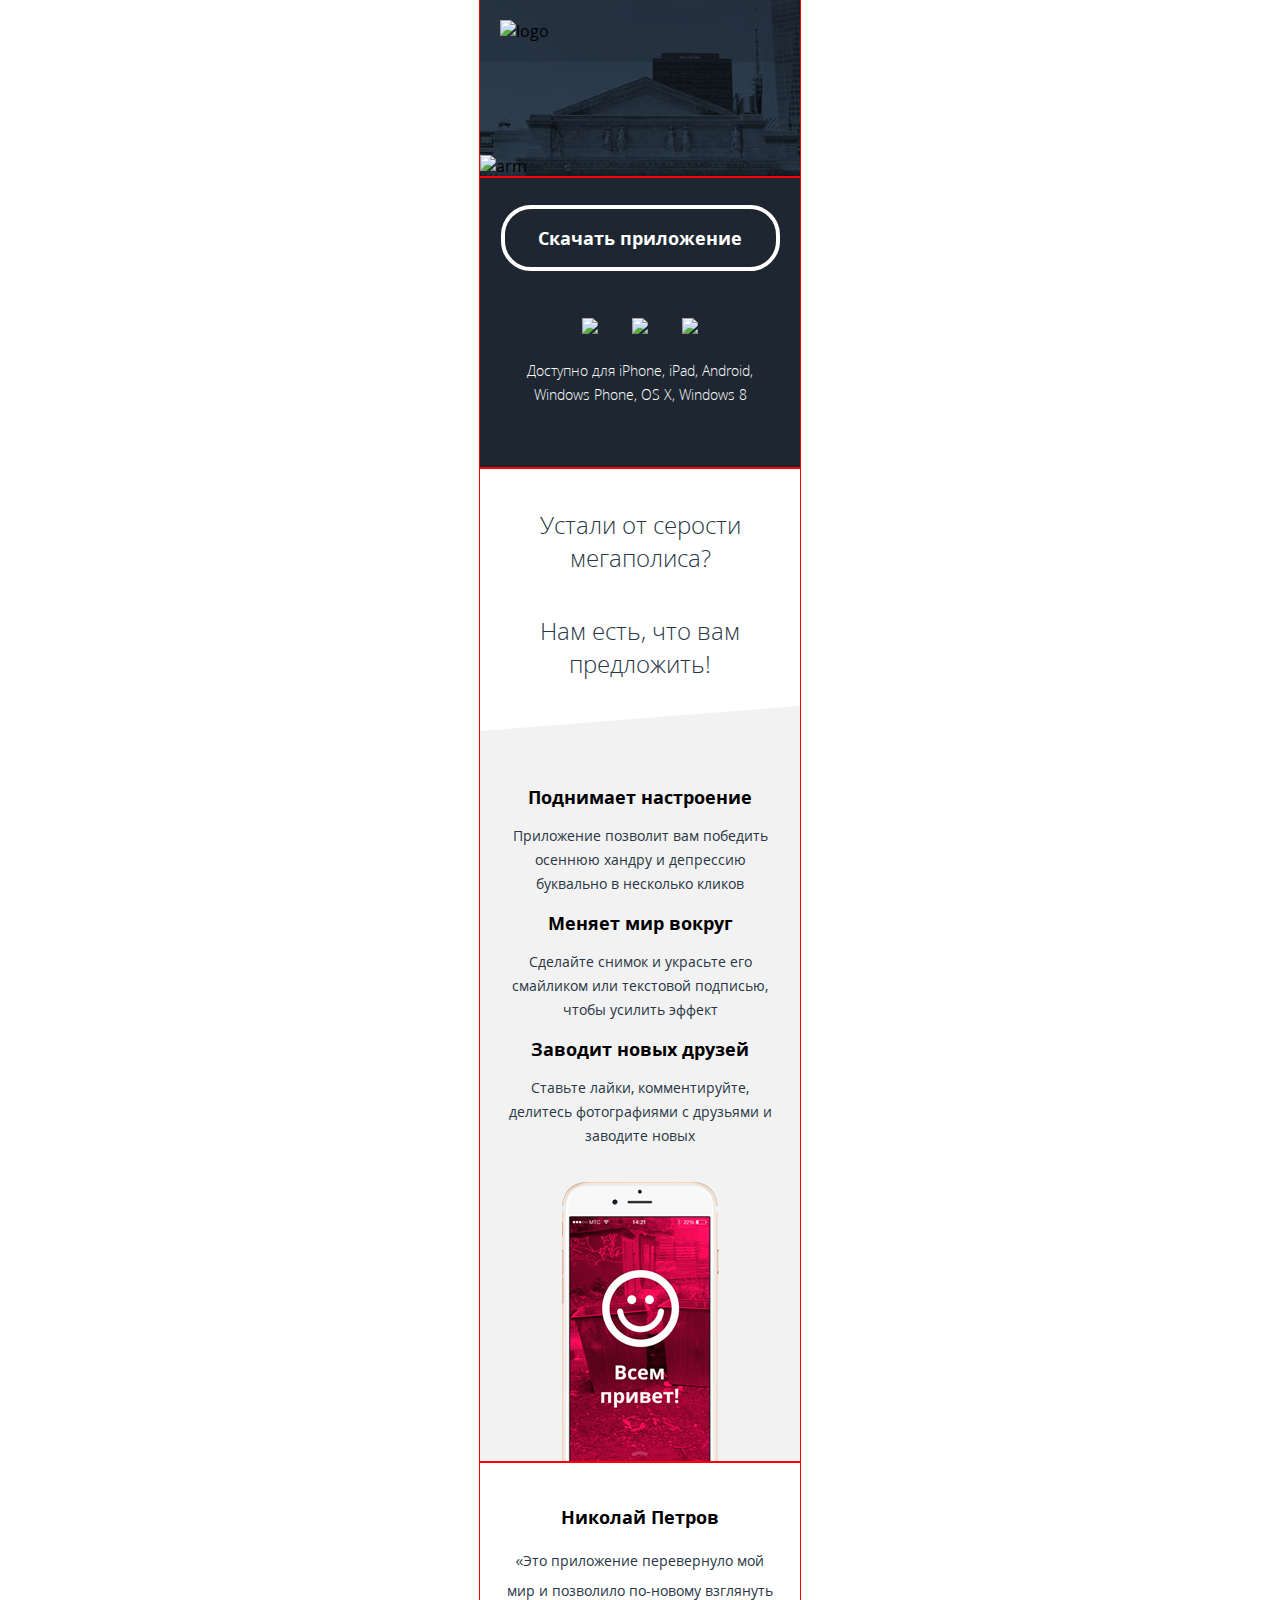
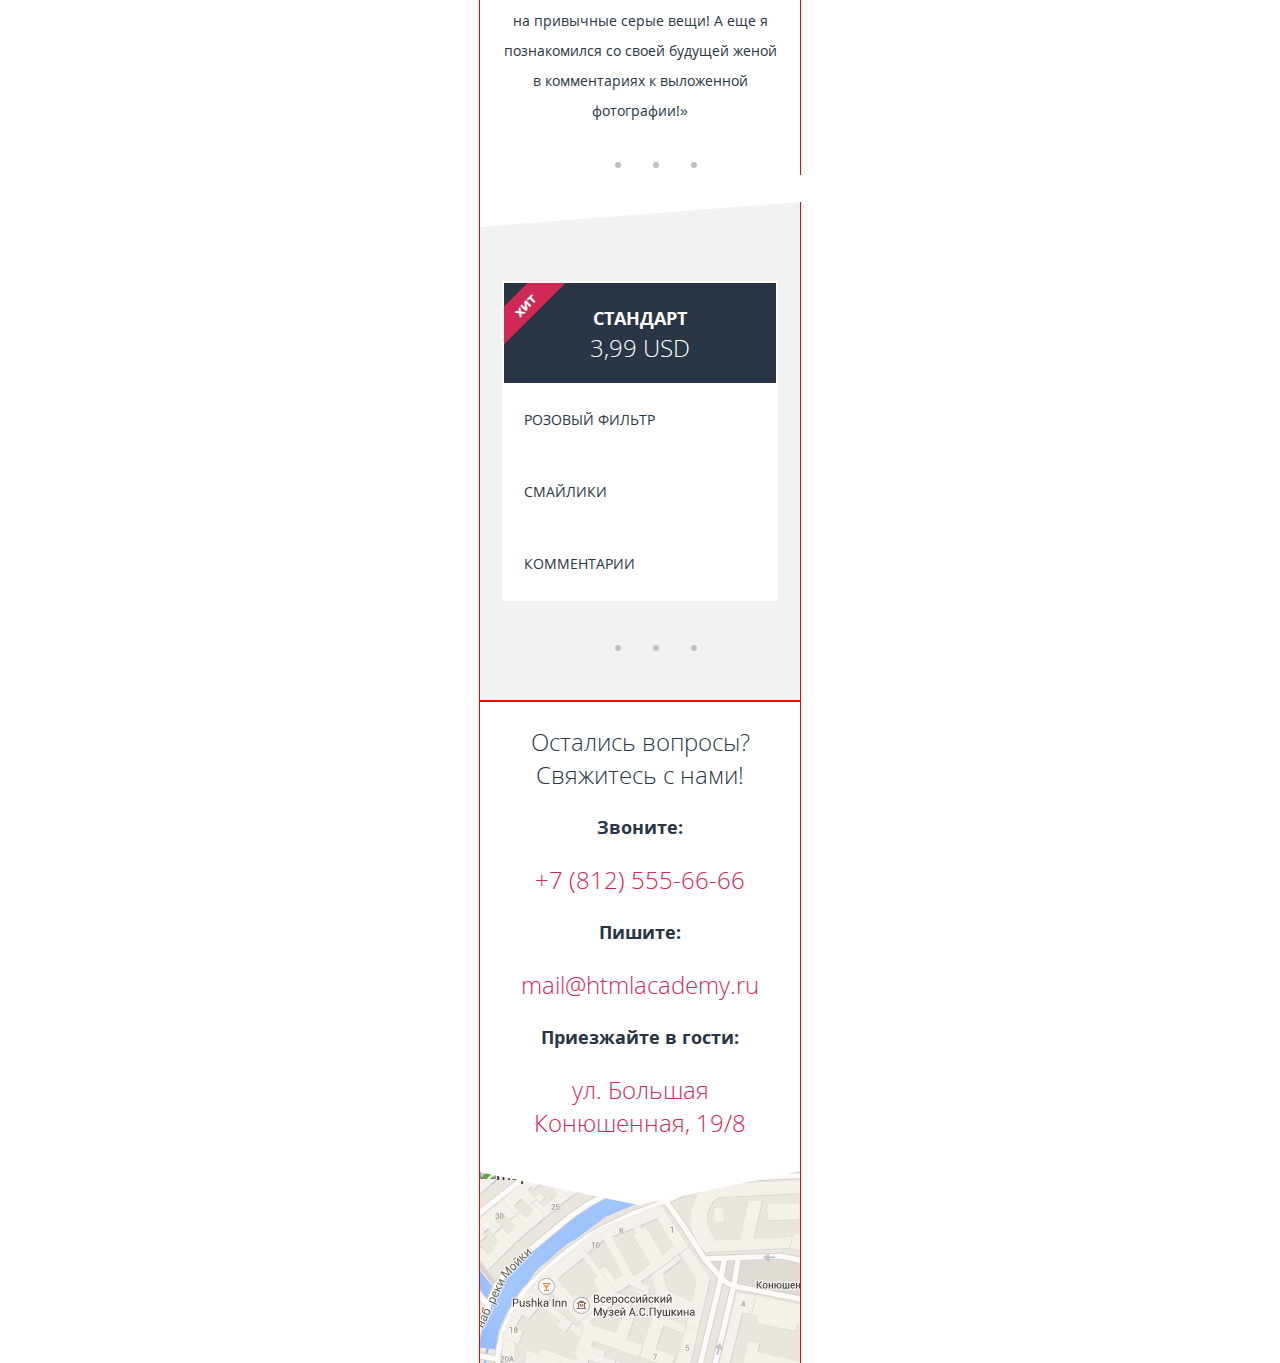
==== 3/index.html @ f796dcab ":heavy_check_mark: Сборка #3" ====
<!DOCTYPE html>
<html lang="ru">
  <head>
    <meta charset="utf-8">
    <title>Главная</title>
    <link rel="stylesheet" href="css/style.css">
    <base href="https://htmlacademy-adaptive.github.io/519699-pink/3/">
</head>
  <body>
    <header class="header-main">
      <div class="header-main__logo">
        <img class="logo" src="img/logo-pink-white-mobile.svg" alt="logo">
        <div class="header-main__popup-button"></div>
      </div>

      <!--NAV-POPUP-->

      <!--<nav class="main-nav">-->
        <!--<ul class="main-nav__items">-->
          <!--<li class="main-nav__item"><a class="main-nav__link">главная</a></li>-->
          <!--<li class="main-nav__item"><a class="main-nav__link" href="photo.html">фотографии</a></li>-->
          <!--<li class="main-nav__item"><a href="#" class="main-nav__link">конкурс</a></li>-->
          <!--<li class="main-nav__item"><a href="#" class="main-nav__link">html academy</a></li>-->
        <!--</ul>-->
      <!--</nav>-->

      <div class="header-main__intro">
        <img class="header-main__img" src="img/iphone-hand-mobile@1x.png" width="258" height="286" alt="arm">
      </div>
    </header>

    <main class="main">
      <section class="download">
        <div class="wrapper">
        <h2 class="hidden-title">Скачать приложение</h2>
        <a href="https://www.apple.com/ru/itunes/download" class="download__button" target="_blank">Скачать приложение</a>

        <ul class="download__items">
          <li class="download__platform">
            <a href="https://www.apple.com/ru/itunes/download" target="_blank" class="download__lnk">
            <img class="download__img download__img--apple" alt="apple" src="img/logo-apple.svg"></a>
          </li>

          <li class="download__platform">
            <a href="https://play.google.com/store" target="_blank" class="download__lnk">
            <img class="download__img download__img--android" alt="android" src="img/logo-android.svg"></a>
          </li>

          <li class="download__platform">
            <a href="https://www.microsoft.com/ru-ru/store/apps/windows-phone" class="download__lnk" target="_blank">
            <img class="download__img download__img--window" alt="window" src="img/logo-microsoft.svg"></a>
          </li>
        </ul>

        <p class="download__availability">Доступно для iPhone, iPad, Android, Windows Phone, OS X, Windows 8</p>
        </div>
      </section>

      <section class="information">

          <h2 class="hidden-title">Приемущества</h2>
          <div class="decoration">
            <p class="information__item">Устали от серости мегаполиса?</p>
            <p class="information__item">Нам есть, что вам предложить!</p>
          </div>

        <ul class="information__advantages advantages">
          <ul class="wrapper">
            <li class="advantages__item">
              <h2 class="advantages__title">Поднимает настроение</h2>
              <p class="advantages__description">Приложение позволит вам победить осеннюю хандру и депрессию буквально в несколько кликов</p>
            </li>

            <li class="advantages__item">
              <h2 class="advantages__title">Меняет мир вокруг</h2>
              <p class="advantages__description">Сделайте снимок и украсьте его смайликом или текстовой подписью, чтобы усилить эффект</p>
            </li>

            <li class="advantages__item">
              <h2 class="advantages__title">Заводит новых друзей</h2>
              <p class="advantages__description">Ставьте лайки, комментируйте, делитесь фотографиями с друзьями и заводите новых</p>
            </li>
          </ul>
        </ul>

        <div class="information__img"></div>

      </section>

      <section class="reviews">
        <div class="decoration">
          <h2 class="hidden-title">Отзывы</h2>
          <div class="reviews__slider slider-reviews">
            <div class="wrapper">
            <blockquote class="slider-reviews__item">
              <span class="slider-reviews__title">Николай Петров</span>
              <p class="slider-reviews__description">
                «Это приложение перевернуло мой мир и позволило по-новому взглянуть
                на привычные серые вещи! А еще я познакомился со своей будущей женой
                в комментариях к выложенной фотографии!»
              </p>
            </blockquote>

            <!--SLIDES-->

            <!--<blockquote class="slider-reviews"></blockquote>-->
            <!--<blockquote class="slider-reviews"></blockquote>-->

            <ul class="slider-controls">
              <li class="slider-controls__button">
                <input class="slider-controls__input" id="review-slide-1" title="slider__btn" name="slider__btn-reviews" type="radio">
                <label class="slider-controls__label" for="review-slide-1">Слайд отзыва-1</label>
              </li>
              <li class="slider-controls__button">
                <input class="slider-controls__input" id="review-slide-2" title="slider__btn" name="slider__btn-reviews" type="radio">
                <label class="slider-controls__label" for="review-slide-2">Слайд отзыва-2</label>
              </li>
              <li class="slider-controls__button">
                <input class="slider-controls__input" id="review-slide-3" title="slider__btn" name="slider__btn-reviews" type="radio">
                <label class="slider-controls__label" for="review-slide-3">Слайд отзыва-3</label>
              </li>
            </ul>
          </div>
          </div>
        </div>
      </section>

      <section class="price">
        <h2 class="hidden-title">Цена</h2>
        <div class="price__slider slider-price">
          <div class="wrapper">
            <table class="slider-price__table">
              <tr class="slider-price__row">
                <th class="slider-price__heading">
                  <span class="slider-price__title">стандарт</span>
                  <span class="slider-price__cost">3,99 USD</span>
                  <p class="slider-price__feature feature">хит</p>
                </th>
              </tr>
              <tr class="slider-price__row">
                <td class="slider-price__column">розовый фильтр</td>
              </tr>
              <tr class="slider-price__row">
                <td class="slider-price__column">смайлики</td>
              </tr>
              <tr class="slider-price__row">
                <td class="slider-price__column">комментарии</td>
              </tr>
            </table>

          <ul class="slider-controls">
            <li class="slider-controls__button">
              <input class="slider-controls__input" id="price-slide-1" name="slider__btn-price" type="radio">
              <label class="slider-controls__label" for="price-slide-1">Слайд цены-1</label>
            </li>
            <li class="slider-controls__button">
              <input class="slider-controls__input" id="price-slide-2" name="slider__btn-price" type="radio">
              <label class="slider-controls__label" for="price-slide-2">Слайд цены-2</label>
            </li>
            <li class="slider-controls__button">
              <input class="slider-controls__input" id="price-slide-3" name="slider__btn-price" type="radio">
              <label class="slider-controls__label" for="price-slide-3">Слайд цены-3</label>
            </li>
          </ul>
          </div>
        </div>
      </section>
    </main>

    <section class="contacts">
      <div class="contacts__decoration">
        <div class="wrapper">
        <h2 class="hidden-title">Контакты</h2>
        <p class="contacts__heading">Остались вопросы? Свяжитесь с нами!</p>
        <div class="contact-wrapper">
          <div class="contacts__tel contacts-info">
          <p class="contacts-info__title">Звоните:</p>
          <p class="contacts-info__description">+7 (812) 555-66-66</p>
        </div>

          <div class="contacts__email contacts-info">
            <p class="contacts-info__title">Пишите:</p>
            <p class="contacts-info__description">mail@htmlacademy.ru</p>
          </div>

          <div class="contacts__address contacts-info">
            <p class="contacts-info__title">Приезжайте в гости:</p>
            <p class="contacts-info__description">ул. Большая Конюшенная, 19/8</p>
          </div>
        </div>
        </div>
      </div>
      <div class="contacts__map">
        <img class="contacts__map-item" src="img/bg-map-mobile@1x.png" width="320" height="421" alt="map">
        <div class="marker"></div>
      </div>
    </section>
  </body>
</html>
---- 3/css/style.css ----
/* stylelint-disable */
/* stylelint-disable */
/* stylelint-disable */
@font-face {
  font-family: "Open Sans";
  src: url("../fonts/OpenSans/OpenSans-Light.woff2") format("woff2"), url("../fonts/OpenSans/OpenSans-Light.woff") format("woff");
  font-weight: 300;
  font-style: normal; }

@font-face {
  font-family: "Open Sans";
  src: url("../fonts/OpenSans/OpenSans-Bold.woff2") format("woff2"), url("../fonts/OpenSans/OpenSans-Bold.woff") format("woff");
  font-weight: bold;
  font-style: normal; }

@font-face {
  font-family: "Open Sans";
  src: url("../fonts/OpenSans/OpenSans.woff2") format("woff2"), url("../fonts/OpenSans/OpenSans.woff") format("woff");
  font-weight: normal;
  font-style: normal; }

@font-face {
  font-family: "Open Sans";
  src: url("../fonts/OpenSans/OpenSans-Light_1.woff2") format("woff2"), url("../fonts/OpenSans/OpenSans-Light_1.woff") format("woff");
  font-weight: 300;
  font-style: normal; }

@font-face {
  font-family: "Open Sans";
  src: url("../fonts/OpenSans/OpenSans-Bold_1.woff2") format("woff2"), url("../fonts/OpenSans/OpenSans-Bold_1.woff") format("woff");
  font-weight: bold;
  font-style: normal; }

@font-face {
  font-family: "Open Sans";
  src: url("../fonts/OpenSans/OpenSans_1.woff2") format("woff2"), url("../fonts/OpenSans/OpenSans_1.woff") format("woff");
  font-weight: normal;
  font-style: normal; }

html {
  -webkit-box-sizing: border-box;
          box-sizing: border-box; }

body {
  -webkit-box-sizing: inherit;
          box-sizing: inherit;
  max-width: 320px;
  width: 100%;
  margin: 0 auto;
  font-family: "Open Sans", sans-serif; }

.hidden-title {
  visibility: hidden;
  font-size: 0; }

.wrapper {
  width: 87.5%;
  margin: 0 auto;
  padding: 0; }

.decoration {
  position: relative; }
  .decoration::after {
    content: "";
    display: block;
    width: 300%;
    height: 52px;
    background-image: url("../img/bg-triangle-white.svg");
    background-size: contain;
    background-repeat: no-repeat;
    position: absolute;
    bottom: -51px; }

.header-main {
  outline: 1px solid red;
  background-color: #2a3a4a; }

.header-main__img {
  margin-bottom: -5px; }

.header-main__logo {
  background-color: rgba(29, 38, 49, 0.3);
  z-index: 1;
  position: relative; }

.header-main__logo .logo {
  padding: 20px; }

.header-main__intro {
  width: 100%;
  padding-top: 160px;
  margin-top: -67px;
  background-color: #1d2631;
  background-image: url("../img/bg-back-mobile@1x.jpg");
  background-repeat: no-repeat;
  background-position: top, center; }

.header-main__title {
  color: #ffffff;
  font-size: 24px;
  font-weight: 300;
  text-align: center;
  width: 230px;
  margin: 0 auto;
  margin-top: -60px;
  padding-bottom: 50px; }

.main-nav {
  position: relative;
  z-index: 1; }

.main-nav {
  width: 320px;
  outline: 1px solid red; }

.main-nav__items {
  margin: 0;
  padding: 0;
  text-align: center;
  background-color: #283645; }

.main-nav__item {
  list-style-type: none;
  margin: 0 auto;
  padding: 6px;
  -webkit-box-shadow: 0 1px 0 0 #000000;
          box-shadow: 0 1px 0 0 #000000; }

.main-nav__link {
  display: block;
  text-decoration: none;
  text-transform: uppercase;
  font-size: 18px;
  line-height: 32px;
  padding: 14px;
  color: #ffffff;
  font-weight: 700;
  text-align: center; }

.download {
  height: 271px;
  background-color: #1d2631;
  padding-bottom: 20px;
  outline: 1px solid red; }

.download__button {
  display: block;
  text-align: center;
  width: 271px;
  margin: 28px auto 0;
  padding: 20px 0;
  color: #ffffff;
  font-size: 18px;
  font-weight: 700;
  line-height: 18px;
  text-decoration: none;
  border: 4px solid #ffffff;
  border-radius: 30px; }

.download__items {
  margin: 30px 0 0 0;
  padding: 0;
  display: -webkit-box;
  display: -ms-flexbox;
  display: flex;
  -webkit-box-align: end;
      -ms-flex-align: end;
          align-items: flex-end;
  -webkit-box-pack: center;
      -ms-flex-pack: center;
          justify-content: center; }

.download__platform {
  list-style-type: none;
  margin-right: 34px; }

.download__platform:last-child {
  margin-right: 0; }

.download__lnk {
  text-decoration: none;
  font-size: 0; }

.download__availability {
  color: #ffffff;
  margin: 25px auto 0;
  font-size: 14px;
  font-weight: 300;
  line-height: 24px;
  text-align: center; }

.information {
  outline: 1px solid red;
  overflow: hidden; }

.information__item {
  color: #283645;
  font-size: 24px;
  font-weight: 300;
  text-align: center;
  margin: 0;
  margin-top: 40px; }

.information__img {
  height: 280px;
  text-align: center;
  background-color: #f2f2f2;
  background-image: url("../img/iphone-screen-mobile@1x.png");
  background-position: top, center;
  background-repeat: no-repeat; }

.advantages {
  margin: 0;
  padding: 50px 0 20px 0;
  display: -webkit-box;
  display: -ms-flexbox;
  display: flex;
  -webkit-box-orient: vertical;
  -webkit-box-direction: normal;
      -ms-flex-direction: column;
          flex-direction: column;
  -webkit-box-align: center;
      -ms-flex-align: center;
          align-items: center;
  background-color: #f2f2f2; }

.advantages__item {
  list-style-type: none;
  margin: 0; }
  .advantages__item:first-child {
    padding-top: 40px; }

.advantages__title {
  color: #000000;
  font-size: 18px;
  font-weight: 700;
  line-height: 24px;
  text-align: center; }

.advantages__description {
  color: #283645;
  font-size: 14px;
  font-weight: 400;
  line-height: 24px;
  text-align: center; }

.slider-controls {
  display: -webkit-box;
  display: -ms-flexbox;
  display: flex;
  -webkit-box-align: center;
      -ms-flex-align: center;
          align-items: center;
  -webkit-box-pack: center;
      -ms-flex-pack: center;
          justify-content: center;
  margin: 0;
  padding: 0; }

.reviews .slider-controls {
  padding-bottom: 8px; }

.price .slider-controls {
  padding-top: 22px; }

.slider-controls__button {
  list-style-type: none; }

.slider-controls__input {
  visibility: hidden;
  margin-right: 20px; }

.slider-controls__label {
  font-size: 0;
  margin: 0 auto;
  border-radius: 50%;
  background-color: #bec2c7;
  width: 6px;
  height: 6px;
  display: block; }

.slider-controls__label:last-child {
  margin-right: 0; }

.slider-controls__input:checked + .slider-controls__label {
  border-radius: 50%;
  border: 3px solid #283645;
  background-color: #ffffff;
  width: 6px;
  height: 6px; }

.slider-reviews {
  display: -webkit-box;
  display: -ms-flexbox;
  display: flex;
  -webkit-box-orient: vertical;
  -webkit-box-direction: normal;
      -ms-flex-direction: column;
          flex-direction: column;
  -webkit-box-align: center;
      -ms-flex-align: center;
          align-items: center;
  text-align: center;
  padding-top: 40px;
  margin: 0;
  overflow: hidden; }

.slider-reviews__item {
  width: 280px;
  margin: 0;
  padding: 0; }

.slider-reviews__title {
  color: #000000;
  font-size: 18px;
  font-weight: 700;
  line-height: 30px; }

.slider-reviews__description {
  color: #283645;
  font-size: 14px;
  font-weight: 400;
  line-height: 30px; }

.slider-price {
  background-color: #f2f2f2;
  outline: 1px solid red;
  padding: 50px 0; }

.slider-price__table {
  background-color: #ffffff;
  width: 276px;
  margin: 0 auto;
  margin-top: 55px; }

.slider-price__row {
  border: 2px solid #e5e5e5; }

.slider-price__heading {
  background-color: #283645;
  position: relative;
  width: 276px;
  overflow: hidden;
  padding: 20px 0 20px 0; }

.feature {
  display: block;
  height: 27px;
  width: 100%;
  color: #ffffff;
  font-size: 14px;
  font-weight: 600;
  line-height: 27px;
  background-color: #d22856;
  margin: 0; }

.slider-price__feature {
  -webkit-transform: rotate(-45deg);
          transform: rotate(-45deg);
  position: absolute;
  top: 8px;
  left: -115px; }

.slider-price__title {
  display: block;
  color: #ffffff;
  font-size: 18px;
  font-weight: 700;
  line-height: 30px;
  text-align: center;
  text-transform: uppercase; }

.slider-price__cost {
  display: block;
  color: #ffffff;
  font-size: 24px;
  font-weight: 300;
  line-height: 30px;
  text-align: center;
  text-transform: uppercase; }

.slider-price__column {
  color: #283645;
  font-size: 14px;
  font-weight: 400;
  line-height: 30px;
  text-align: left;
  text-transform: uppercase;
  padding: 20px 0 20px 20px; }

.reviews {
  outline: 1px solid red; }

.contacts {
  outline: 1px solid red;
  overflow: hidden; }

.contacts__heading {
  color: #283645;
  font-size: 24px;
  font-weight: 300;
  text-align: center; }

.contacts__map {
  height: 200px;
  overflow: hidden;
  background-image: url("../img/bg-map-mobile@1x.png"); }

.contacts-info__title {
  color: #283645;
  font-size: 18px;
  font-weight: 700;
  text-align: center; }

.contacts-info__description {
  color: #d22856;
  font-size: 24px;
  font-weight: 300;
  text-align: center; }

.presentation__description {
  color: #283645;
  font-size: 14px;
  font-weight: 400;
  line-height: 30px;
  text-align: center;
  margin: 0;
  padding: 0;
  outline: 1px solid red; }

.user-info {
  outline: 1px solid red; }

.user-info__item {
  margin: 0;
  padding: 0; }

.user-info__label {
  color: #d22856;
  font-size: 14px;
  font-weight: 400;
  line-height: 30px;
  text-align: left;
  text-transform: uppercase; }

.achievements {
  outline: 1px solid red; }

.achievements__item {
  margin: 0;
  padding: 0; }

.achievements__title {
  color: #d22856;
  font-size: 14px;
  font-weight: 400;
  line-height: 30px;
  text-align: center;
  margin: 0;
  text-transform: uppercase; }

.contact {
  outline: 1px solid red; }

.contact__item {
  padding: 0;
  margin: 0; }

.contacts__decoration {
  position: relative; }
  .contacts__decoration::after {
    content: "";
    display: block;
    width: 130%;
    height: 52px;
    background-image: url("../img/bg-triangle-white-footer.svg");
    background-size: contain;
    background-repeat: no-repeat;
    position: absolute;
    bottom: -75px;
    left: -50px; }

.os-select {
  outline: 1px solid red; }

.os-select__title {
  color: #d22856;
  font-size: 14px;
  font-weight: 400;
  line-height: 18px;
  text-align: center;
  margin: 0;
  text-transform: uppercase; }

.os-select__item {
  padding: 0;
  margin: 0; }

.os-select__label {
  color: #283645;
  font-size: 18px;
  font-weight: 400;
  line-height: 30px;
  text-align: left; }

.textarea {
  outline: 1px solid red; }

.textarea__heading {
  color: #d22856;
  font-size: 14px;
  font-weight: 400;
  line-height: 30px;
  text-align: center;
  margin: 0; }

.form {
  outline: 1px solid red; }

.form__require {
  color: #283645;
  font-size: 14px;
  font-weight: 400;
  line-height: 30px;
  text-align: center; }

.star {
  color: #d22856; }

.footer-main {
  outline: 1px solid red; }

.footer-main__address {
  color: #283645;
  font-size: 14px;
  font-weight: 400;
  line-height: 5px;
  text-align: left;
  text-decoration: none; }

.links-social {
  display: -webkit-box;
  display: -ms-flexbox;
  display: flex;
  -webkit-box-pack: center;
      -ms-flex-pack: center;
          justify-content: center; }

.popup-error__heading {
  color: black;
  font-size: 18px;
  font-weight: bold;
  line-height: 24px; }

.popup-error__text {
  color: #283645;
  font-size: 14px;
  line-height: 24px; }

.popup-done__heading {
  color: black;
  font-size: 18px;
  font-weight: bold;
  line-height: 24px; }

.popup-done__text {
  color: #283645;
  font-size: 14px;
  line-height: 24px; }

.post {
  background-color: #f2f2f2;
  padding-bottom: 25px;
  outline: 1px solid red; }

.post__card {
  margin: 0; }

.post__user-text {
  color: #283645;
  font-size: 14px;
  font-weight: 400;
  line-height: 24px;
  margin: 0;
  padding: 25px 0 20px 0; }

.post__user-name {
  color: #283645;
  font-size: 14px;
  font-weight: 700;
  line-height: 24px; }

.post__time {
  color: #283645;
  font-size: 14px;
  font-weight: 300;
  line-height: 24px;
  text-align: left; }

.post__like {
  color: #d22856;
  font-size: 12px;
  font-weight: 400;
  line-height: 24px;
  text-align: left;
  text-transform: uppercase;
  margin: 0; }

.posts__item {
  margin-bottom: 20px; }

.posts__item:last-child {
  margin-bottom: 0; }

.upload {
  outline: 1px solid red; }

.upload-tools__label-crop {
  font-size: 0; }

.upload-tools__label-fill {
  font-size: 0; }

.upload-tools__label-grayscale {
  font-size: 0; }
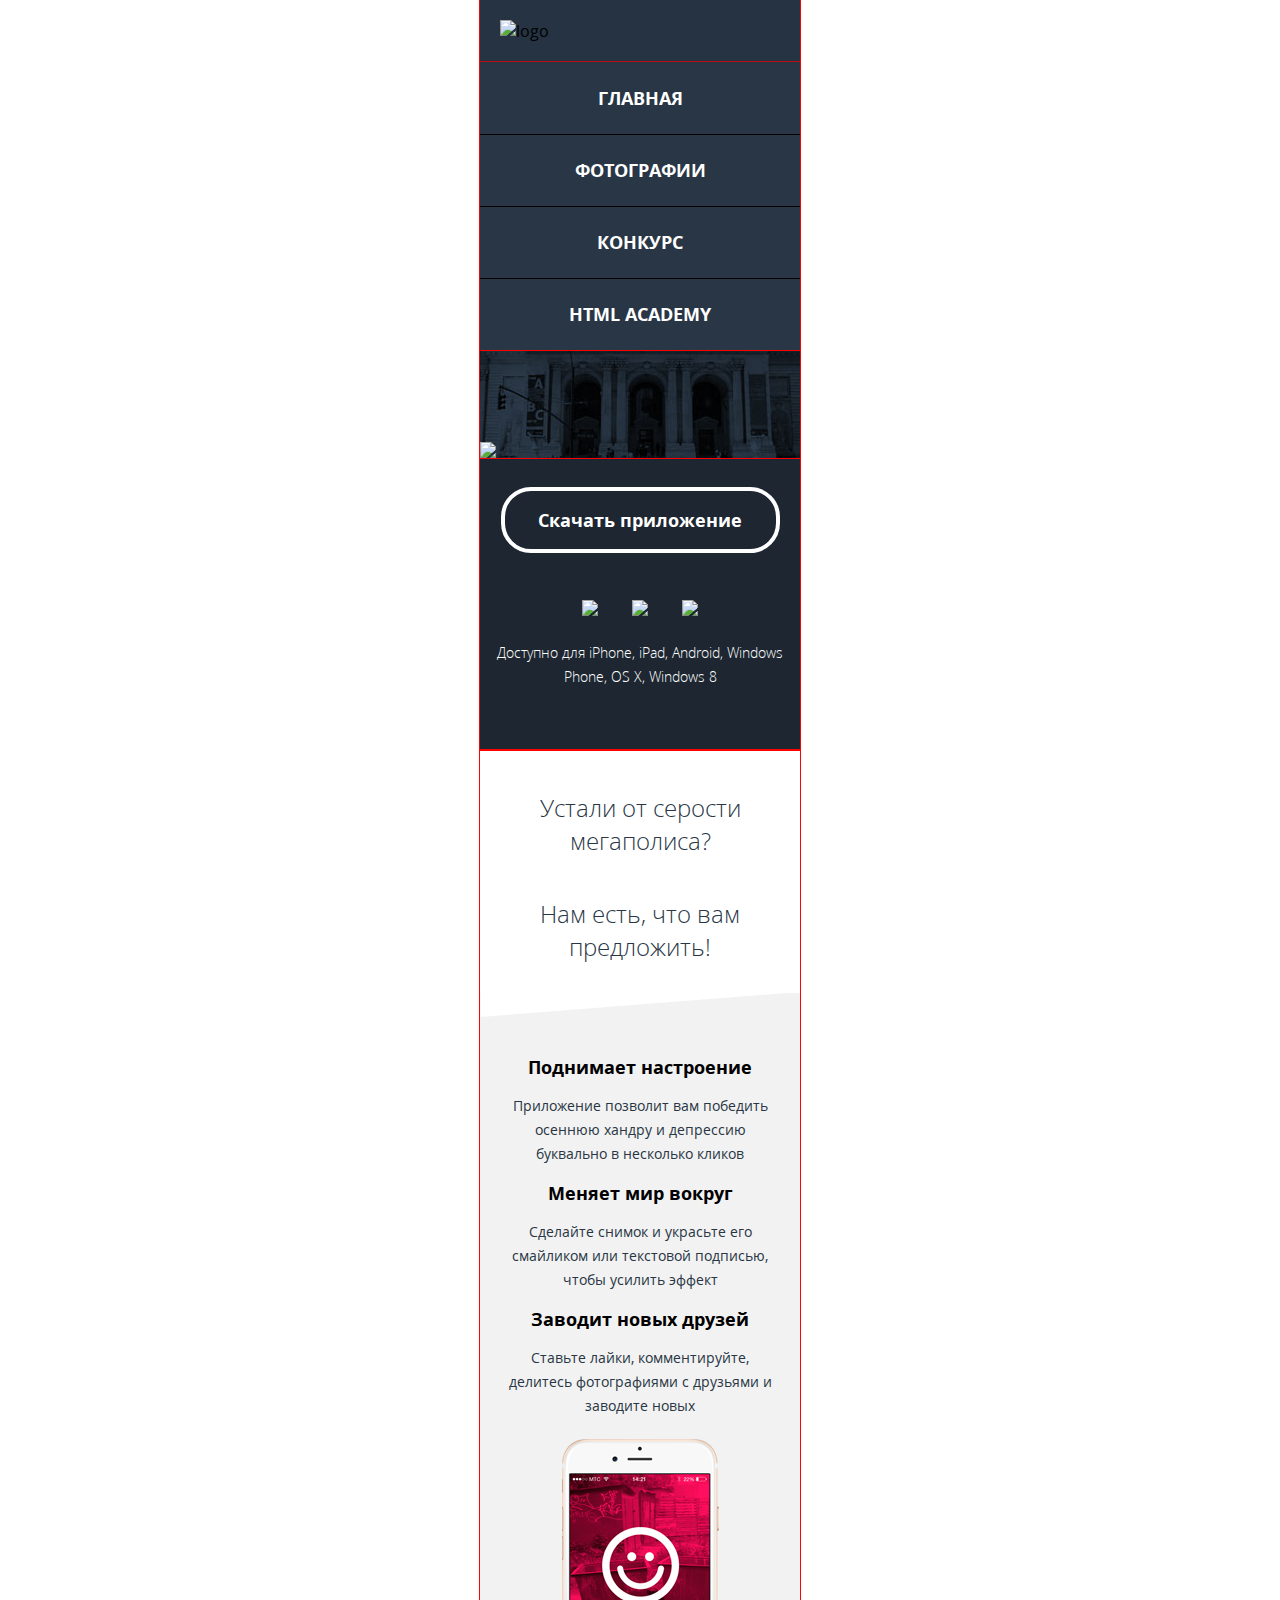
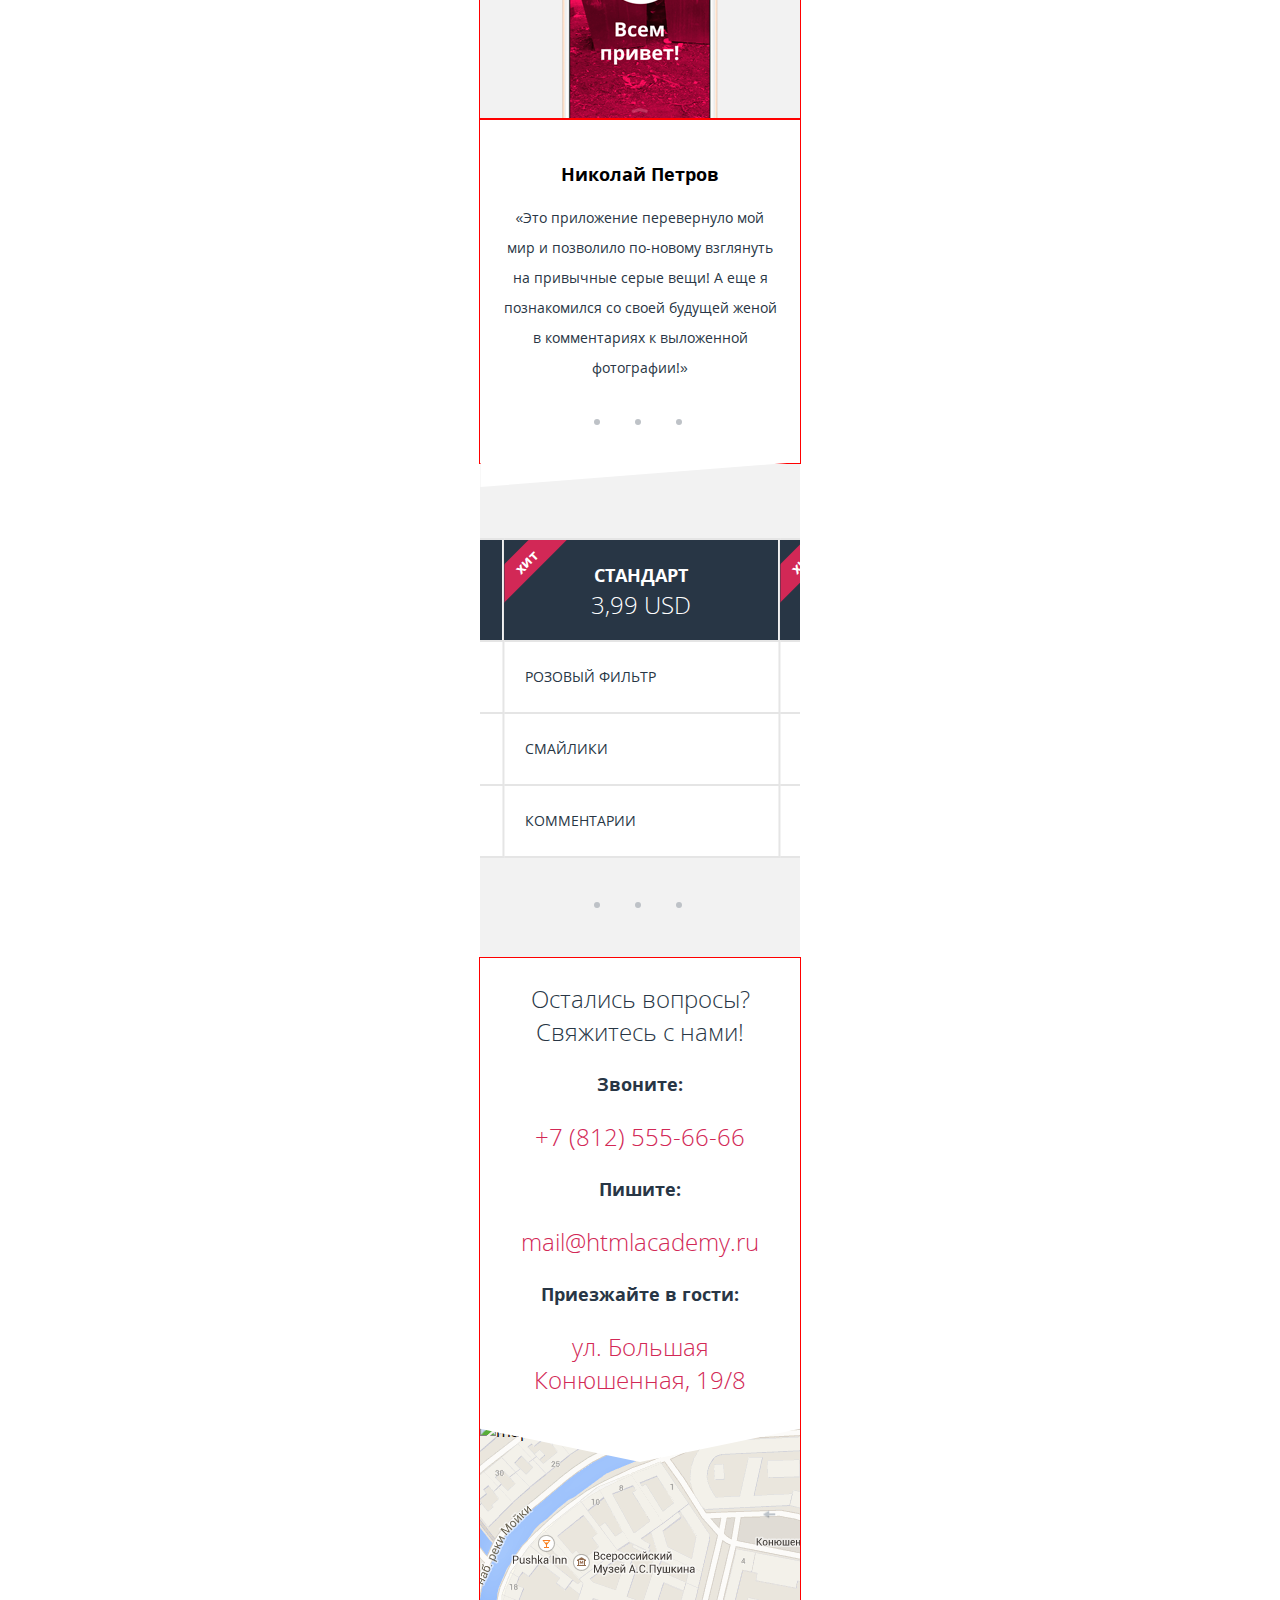
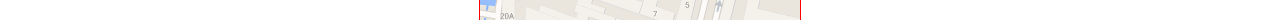
==== commit 8d704098: ":heavy_check_mark: Сборка #3" ====
--- a/3/index.html
+++ b/3/index.html
@@ -8,23 +8,23 @@
 </head>
   <body>
     <header class="header-main">
-      <div class="header-main__logo">
+      <div class="header-main__logo header-main__logo--position">
         <img class="logo" src="img/logo-pink-white-mobile.svg" alt="logo">
         <div class="header-main__popup-button"></div>
       </div>
 
       <!--NAV-POPUP-->
 
-      <!--<nav class="main-nav">-->
-        <!--<ul class="main-nav__items">-->
-          <!--<li class="main-nav__item"><a class="main-nav__link">главная</a></li>-->
-          <!--<li class="main-nav__item"><a class="main-nav__link" href="photo.html">фотографии</a></li>-->
-          <!--<li class="main-nav__item"><a href="#" class="main-nav__link">конкурс</a></li>-->
-          <!--<li class="main-nav__item"><a href="#" class="main-nav__link">html academy</a></li>-->
-        <!--</ul>-->
-      <!--</nav>-->
-
-      <div class="header-main__intro">
+      <nav class="main-nav">
+        <ul class="main-nav__items">
+          <li class="main-nav__item"><a class="main-nav__link">главная</a></li>
+          <li class="main-nav__item"><a class="main-nav__link" href="photo.html">фотографии</a></li>
+          <li class="main-nav__item"><a href="#" class="main-nav__link">конкурс</a></li>
+          <li class="main-nav__item"><a href="#" class="main-nav__link">html academy</a></li>
+        </ul>
+      </nav>
+
+      <div class="header-main__intro header-main__intro--padding">
         <img class="header-main__img" src="img/iphone-hand-mobile@1x.png" width="258" height="286" alt="arm">
       </div>
     </header>
@@ -33,7 +33,7 @@
       <section class="download">
         <div class="wrapper">
         <h2 class="hidden-title">Скачать приложение</h2>
-        <a href="https://www.apple.com/ru/itunes/download" class="download__button" target="_blank">Скачать приложение</a>
+        <a href="https://www.apple.com/ru/itunes/download" class="download__button button-transparent" target="_blank">Скачать приложение</a>
 
         <ul class="download__items">
           <li class="download__platform">
@@ -128,7 +128,7 @@
       <section class="price">
         <h2 class="hidden-title">Цена</h2>
         <div class="price__slider slider-price">
-          <div class="wrapper">
+          <!--<div class="wrapper">-->
             <table class="slider-price__table">
               <tr class="slider-price__row">
                 <th class="slider-price__heading">
@@ -136,16 +136,35 @@
                   <span class="slider-price__cost">3,99 USD</span>
                   <p class="slider-price__feature feature">хит</p>
                 </th>
+                <th class="slider-price__heading">
+                  <span class="slider-price__title">стандарт</span>
+                  <span class="slider-price__cost">3,99 USD</span>
+                  <p class="slider-price__feature feature">хит</p>
+                </th>
+                <th class="slider-price__heading">
+                  <span class="slider-price__title">стандарт</span>
+                  <span class="slider-price__cost">3,99 USD</span>
+                  <p class="slider-price__feature feature">хит</p>
+                </th>
+
+
               </tr>
               <tr class="slider-price__row">
                 <td class="slider-price__column">розовый фильтр</td>
+                <td class="slider-price__column">розовый фильтр</td>
+                <td class="slider-price__column">розовый фильтр</td>
               </tr>
               <tr class="slider-price__row">
                 <td class="slider-price__column">смайлики</td>
+                <td class="slider-price__column">смайлики</td>
+                <td class="slider-price__column">смайлики</td>
               </tr>
               <tr class="slider-price__row">
                 <td class="slider-price__column">комментарии</td>
-              </tr>
+                <td class="slider-price__column">комментарии</td>
+                <td class="slider-price__column">комментарии</td>
+              </tr>
+
             </table>
 
           <ul class="slider-controls">
@@ -163,37 +182,37 @@
             </li>
           </ul>
           </div>
+        <!--</div>-->
+      </section>
+
+      <section class="contacts">
+        <div class="contacts__decoration">
+          <div class="wrapper">
+          <h2 class="hidden-title">Контакты</h2>
+          <p class="contacts__heading">Остались вопросы? Свяжитесь с нами!</p>
+          <div class="contact-wrapper">
+            <div class="contacts__tel contacts-info">
+            <p class="contacts-info__title">Звоните:</p>
+            <p class="contacts-info__description">+7 (812) 555-66-66</p>
+          </div>
+
+            <div class="contacts__email contacts-info">
+              <p class="contacts-info__title">Пишите:</p>
+              <p class="contacts-info__description">mail@htmlacademy.ru</p>
+            </div>
+
+            <div class="contacts__address contacts-info">
+              <p class="contacts-info__title">Приезжайте в гости:</p>
+              <p class="contacts-info__description">ул. Большая Конюшенная, 19/8</p>
+            </div>
+          </div>
+          </div>
+        </div>
+        <div class="contacts__map">
+          <img class="contacts__map-item" src="img/bg-map-mobile@1x.png" width="320" height="421" alt="map">
+          <div class="marker"></div>
         </div>
       </section>
     </main>
-
-    <section class="contacts">
-      <div class="contacts__decoration">
-        <div class="wrapper">
-        <h2 class="hidden-title">Контакты</h2>
-        <p class="contacts__heading">Остались вопросы? Свяжитесь с нами!</p>
-        <div class="contact-wrapper">
-          <div class="contacts__tel contacts-info">
-          <p class="contacts-info__title">Звоните:</p>
-          <p class="contacts-info__description">+7 (812) 555-66-66</p>
-        </div>
-
-          <div class="contacts__email contacts-info">
-            <p class="contacts-info__title">Пишите:</p>
-            <p class="contacts-info__description">mail@htmlacademy.ru</p>
-          </div>
-
-          <div class="contacts__address contacts-info">
-            <p class="contacts-info__title">Приезжайте в гости:</p>
-            <p class="contacts-info__description">ул. Большая Конюшенная, 19/8</p>
-          </div>
-        </div>
-        </div>
-      </div>
-      <div class="contacts__map">
-        <img class="contacts__map-item" src="img/bg-map-mobile@1x.png" width="320" height="421" alt="map">
-        <div class="marker"></div>
-      </div>
-    </section>
   </body>
 </html>
--- a/3/css/style.css
+++ b/3/css/style.css
@@ -44,43 +44,61 @@
 body {
   -webkit-box-sizing: inherit;
           box-sizing: inherit;
-  max-width: 320px;
-  width: 100%;
+  min-width: 320px;
   margin: 0 auto;
   font-family: "Open Sans", sans-serif; }
 
 .hidden-title {
-  visibility: hidden;
-  font-size: 0; }
+  position: absolute;
+  width: 1px;
+  height: 1px;
+  margin: -1px;
+  border: 0;
+  padding: 0;
+  white-space: nowrap;
+  -webkit-clip-path: inset(100%);
+          clip-path: inset(100%);
+  clip: rect(0 0 0 0);
+  overflow: hidden; }
 
 .wrapper {
-  width: 87.5%;
-  margin: 0 auto;
   padding: 0; }
 
 .decoration {
-  position: relative; }
+  position: relative;
+  padding-bottom: 30px; }
   .decoration::after {
     content: "";
     display: block;
-    width: 300%;
+    width: 100%;
     height: 52px;
     background-image: url("../img/bg-triangle-white.svg");
     background-size: contain;
     background-repeat: no-repeat;
     position: absolute;
-    bottom: -51px; }
+    bottom: -51px;
+    left: 50%;
+    -webkit-transform: translate(-50%);
+            transform: translate(-50%); }
+
+.star {
+  color: #d22856; }
 
 .header-main {
   outline: 1px solid red;
-  background-color: #2a3a4a; }
-
-.header-main__img {
-  margin-bottom: -5px; }
+  background-color: #2a3a4a;
+  position: relative;
+  width: 320px;
+  margin: 0 auto; }
 
 .header-main__logo {
   background-color: rgba(29, 38, 49, 0.3);
-  z-index: 1;
+  width: 100%;
+  z-index: 2;
+  position: absolute;
+  top: 0; }
+
+.header-main__logo--position {
   position: relative; }
 
 .header-main__logo .logo {
@@ -89,21 +107,22 @@
 .header-main__intro {
   width: 100%;
   padding-top: 160px;
-  margin-top: -67px;
+  font-size: 0;
   background-color: #1d2631;
   background-image: url("../img/bg-back-mobile@1x.jpg");
   background-repeat: no-repeat;
-  background-position: top, center; }
+  background-position: 50%, 0; }
+
+.header-main__intro--padding {
+  padding-top: 92px; }
 
 .header-main__title {
   color: #ffffff;
   font-size: 24px;
   font-weight: 300;
   text-align: center;
-  width: 230px;
-  margin: 0 auto;
-  margin-top: -60px;
-  padding-bottom: 50px; }
+  margin: 0;
+  padding: 0 25px 50px; }
 
 .main-nav {
   position: relative;
@@ -137,25 +156,19 @@
   font-weight: 700;
   text-align: center; }
 
+.main {
+  width: 320px;
+  margin: 0 auto; }
+
 .download {
   height: 271px;
   background-color: #1d2631;
   padding-bottom: 20px;
-  outline: 1px solid red; }
+  outline: 1px solid red;
+  border-top: 1px solid transparent; }
 
 .download__button {
-  display: block;
-  text-align: center;
-  width: 271px;
-  margin: 28px auto 0;
-  padding: 20px 0;
-  color: #ffffff;
-  font-size: 18px;
-  font-weight: 700;
-  line-height: 18px;
-  text-decoration: none;
-  border: 4px solid #ffffff;
-  border-radius: 30px; }
+  margin: 28px auto 0; }
 
 .download__items {
   margin: 30px 0 0 0;
@@ -191,7 +204,7 @@
 
 .information {
   outline: 1px solid red;
-  overflow: hidden; }
+  border-top: 1px solid transparent; }
 
 .information__item {
   color: #283645;
@@ -211,7 +224,7 @@
 
 .advantages {
   margin: 0;
-  padding: 50px 0 20px 0;
+  padding: 7px 25px;
   display: -webkit-box;
   display: -ms-flexbox;
   display: flex;
@@ -257,18 +270,12 @@
   margin: 0;
   padding: 0; }
 
-.reviews .slider-controls {
-  padding-bottom: 8px; }
-
-.price .slider-controls {
-  padding-top: 22px; }
-
 .slider-controls__button {
-  list-style-type: none; }
+  list-style-type: none;
+  margin-right: 20px; }
 
 .slider-controls__input {
-  visibility: hidden;
-  margin-right: 20px; }
+  visibility: hidden; }
 
 .slider-controls__label {
   font-size: 0;
@@ -329,9 +336,12 @@
 
 .slider-price__table {
   background-color: #ffffff;
-  width: 276px;
+  width: 828px;
   margin: 0 auto;
-  margin-top: 55px; }
+  margin-top: 25px;
+  border-collapse: collapse;
+  -webkit-transform: translate(-30.5%);
+          transform: translate(-30.5%); }
 
 .slider-price__row {
   border: 2px solid #e5e5e5; }
@@ -341,7 +351,8 @@
   position: relative;
   width: 276px;
   overflow: hidden;
-  padding: 20px 0 20px 0; }
+  padding: 20px 0 20px 0;
+  border: 2px solid #e5e5e5; }
 
 .feature {
   display: block;
@@ -386,85 +397,25 @@
   line-height: 30px;
   text-align: left;
   text-transform: uppercase;
-  padding: 20px 0 20px 20px; }
+  padding: 20px 0 20px 20px;
+  border: 2px solid #e5e5e5; }
 
 .reviews {
   outline: 1px solid red; }
+
+.reviews .slider-controls {
+  padding-bottom: 8px; }
+
+.price .slider-controls {
+  padding-top: 22px; }
+
+.price {
+  width: 320px;
+  overflow-x: hidden; }
 
 .contacts {
   outline: 1px solid red;
   overflow: hidden; }
-
-.contacts__heading {
-  color: #283645;
-  font-size: 24px;
-  font-weight: 300;
-  text-align: center; }
-
-.contacts__map {
-  height: 200px;
-  overflow: hidden;
-  background-image: url("../img/bg-map-mobile@1x.png"); }
-
-.contacts-info__title {
-  color: #283645;
-  font-size: 18px;
-  font-weight: 700;
-  text-align: center; }
-
-.contacts-info__description {
-  color: #d22856;
-  font-size: 24px;
-  font-weight: 300;
-  text-align: center; }
-
-.presentation__description {
-  color: #283645;
-  font-size: 14px;
-  font-weight: 400;
-  line-height: 30px;
-  text-align: center;
-  margin: 0;
-  padding: 0;
-  outline: 1px solid red; }
-
-.user-info {
-  outline: 1px solid red; }
-
-.user-info__item {
-  margin: 0;
-  padding: 0; }
-
-.user-info__label {
-  color: #d22856;
-  font-size: 14px;
-  font-weight: 400;
-  line-height: 30px;
-  text-align: left;
-  text-transform: uppercase; }
-
-.achievements {
-  outline: 1px solid red; }
-
-.achievements__item {
-  margin: 0;
-  padding: 0; }
-
-.achievements__title {
-  color: #d22856;
-  font-size: 14px;
-  font-weight: 400;
-  line-height: 30px;
-  text-align: center;
-  margin: 0;
-  text-transform: uppercase; }
-
-.contact {
-  outline: 1px solid red; }
-
-.contact__item {
-  padding: 0;
-  margin: 0; }
 
 .contacts__decoration {
   position: relative; }
@@ -478,10 +429,184 @@
     background-repeat: no-repeat;
     position: absolute;
     bottom: -75px;
-    left: -50px; }
+    left: 50%;
+    -webkit-transform: translate(-50%);
+            transform: translate(-50%); }
+
+.contacts__heading {
+  color: #283645;
+  font-size: 24px;
+  font-weight: 300;
+  text-align: center; }
+
+.contacts__map {
+  height: 200px;
+  overflow: hidden;
+  background-image: url("../img/bg-map-mobile@1x.png"); }
+
+.contact-wrapper {
+  padding: 0 25px; }
+
+.contacts-info__title {
+  color: #283645;
+  font-size: 18px;
+  font-weight: 700;
+  text-align: center; }
+
+.contacts-info__description {
+  color: #d22856;
+  font-size: 24px;
+  font-weight: 300;
+  text-align: center; }
+
+.presentation__description {
+  padding: 30px 20px;
+  color: #283645;
+  font-size: 14px;
+  font-weight: 400;
+  line-height: 30px;
+  text-align: center;
+  margin: 0;
+  outline: 1px solid red; }
+
+.user-info {
+  outline: 1px solid red; }
+
+.user-info__input {
+  display: block;
+  height: 60px;
+  width: 280px;
+  border: 3px solid #e5e5e5;
+  margin: 0 auto; }
+
+.user-info__input::-webkit-input-placeholder {
+  color: #283645;
+  font-size: 18px;
+  font-weight: 400;
+  line-height: 30px;
+  padding-left: 20px; }
+
+.user-info__input:-ms-input-placeholder {
+  color: #283645;
+  font-size: 18px;
+  font-weight: 400;
+  line-height: 30px;
+  padding-left: 20px; }
+
+.user-info__input::placeholder {
+  color: #283645;
+  font-size: 18px;
+  font-weight: 400;
+  line-height: 30px;
+  padding-left: 20px; }
+
+.user-info__item {
+  margin: 20px 0 0;
+  padding: 0; }
+
+.user-info__item:first-child {
+  margin-top: 0; }
+
+.user-info__label {
+  color: #d22856;
+  font-size: 14px;
+  font-weight: 400;
+  line-height: 30px;
+  text-align: left;
+  text-transform: uppercase;
+  margin-left: 40px; }
+
+.achievements {
+  outline: 1px solid red;
+  background-color: #f2f2f2; }
+
+.achievements__item {
+  padding: 0 10px;
+  margin-left: 90px;
+  margin-top: 55px; }
+
+.achievements__title {
+  color: #d22856;
+  font-size: 14px;
+  font-weight: 400;
+  line-height: 30px;
+  text-align: center;
+  margin: 0;
+  text-transform: uppercase;
+  padding: 0 35px; }
+
+.achievements__input {
+  visibility: hidden;
+  position: absolute;
+  opacity: 0; }
+
+.achievements__label {
+  position: relative;
+  color: #283645;
+  font-size: 18px;
+  font-weight: 400; }
+  .achievements__label::before {
+    content: "";
+    display: block;
+    width: 35px;
+    height: 35px;
+    background-color: #ffffff;
+    border: 3px solid #e5e5e5;
+    position: absolute;
+    top: 0;
+    left: -80px;
+    -webkit-transform: translate(0, -20%);
+            transform: translate(0, -20%); }
+
+.contact {
+  outline: 1px solid red; }
+
+.contact__item {
+  padding: 0;
+  margin: 20px 0 0; }
+  .contact__item:first-child {
+    margin: 0; }
+
+.contact__label {
+  color: #d22856;
+  font-size: 14px;
+  font-weight: 400;
+  line-height: 30px;
+  text-align: left;
+  text-transform: uppercase;
+  margin-left: 40px; }
+
+.contact__input {
+  display: block;
+  height: 60px;
+  width: 280px;
+  border: 3px solid #e5e5e5;
+  margin: 0 auto; }
+
+.contact__input::-webkit-input-placeholder {
+  color: #283645;
+  font-size: 18px;
+  font-weight: 400;
+  line-height: 30px;
+  padding-left: 20px; }
+
+.contact__input:-ms-input-placeholder {
+  color: #283645;
+  font-size: 18px;
+  font-weight: 400;
+  line-height: 30px;
+  padding-left: 20px; }
+
+.contact__input::placeholder {
+  color: #283645;
+  font-size: 18px;
+  font-weight: 400;
+  line-height: 30px;
+  padding-left: 20px; }
 
 .os-select {
-  outline: 1px solid red; }
+  outline: 1px solid red;
+  background-color: #f2f2f2; }
 
 .os-select__title {
   color: #d22856;
@@ -490,18 +615,39 @@
   line-height: 18px;
   text-align: center;
   margin: 0;
-  text-transform: uppercase; }
+  text-transform: uppercase;
+  padding: 0 25px; }
 
 .os-select__item {
-  padding: 0;
-  margin: 0; }
+  padding: 0 10px;
+  margin-left: 90px;
+  margin-top: 55px; }
+
+.os-select__input {
+  visibility: hidden;
+  position: absolute;
+  opacity: 0; }
 
 .os-select__label {
   color: #283645;
   font-size: 18px;
   font-weight: 400;
   line-height: 30px;
-  text-align: left; }
+  text-align: left;
+  position: relative; }
+  .os-select__label::before {
+    content: "";
+    display: block;
+    width: 35px;
+    height: 35px;
+    border-radius: 50%;
+    background-color: #ffffff;
+    border: 3px solid #e5e5e5;
+    position: absolute;
+    top: 0;
+    left: -80px;
+    -webkit-transform: translate(0, -20%);
+            transform: translate(0, -20%); }
 
 .textarea {
   outline: 1px solid red; }
@@ -514,29 +660,107 @@
   text-align: center;
   margin: 0; }
 
+.textarea__description {
+  width: 256px;
+  height: 177px;
+  margin: 10px auto 0;
+  text-align: left;
+  display: block;
+  border: 3px solid #e5e5e5;
+  padding: 10px; }
+  .textarea__description::-webkit-input-placeholder {
+    color: #283645;
+    font-size: 18px;
+    font-weight: 400;
+    line-height: 30px;
+    padding: 20px 19px; }
+  .textarea__description:-ms-input-placeholder {
+    color: #283645;
+    font-size: 18px;
+    font-weight: 400;
+    line-height: 30px;
+    padding: 20px 19px; }
+  .textarea__description::placeholder {
+    color: #283645;
+    font-size: 18px;
+    font-weight: 400;
+    line-height: 30px;
+    padding: 20px 19px; }
+
 .form {
   outline: 1px solid red; }
 
+.form__items {
+  padding-top: 30px;
+  padding-bottom: 30px; }
+  .form__items:first-child {
+    padding-top: 0; }
+
 .form__require {
-  color: #283645;
-  font-size: 14px;
-  font-weight: 400;
-  line-height: 30px;
+  display: block;
+  margin-top: 40px;
+  color: #283645;
+  font-size: 14px;
+  font-weight: 400;
+  line-height: 30px;
+  text-align: center;
+  text-transform: uppercase; }
+
+.form__submit {
+  margin: 10px auto 0; }
+
+.footer-main {
+  outline: 1px solid red;
+  width: 320px;
+  margin: 0 auto;
+  padding-bottom: 50px; }
+
+.footer-main__logo {
+  padding-top: 60px;
   text-align: center; }
 
-.star {
-  color: #d22856; }
-
-.footer-main {
-  outline: 1px solid red; }
-
 .footer-main__address {
+  display: block;
+  padding-top: 50px;
   color: #283645;
   font-size: 14px;
   font-weight: 400;
   line-height: 5px;
-  text-align: left;
+  text-align: center;
   text-decoration: none; }
+
+.popup-event {
+  outline: 1px solid red;
+  margin: 0 auto;
+  min-width: 320px;
+  width: 320px; }
+
+.popup-event__heading {
+  padding: 45px 0 20px;
+  margin: 0;
+  color: black;
+  font-size: 18px;
+  font-weight: bold;
+  line-height: 24px;
+  text-align: center; }
+
+.popup-event__text {
+  padding: 0 25px 30px;
+  margin: 0;
+  color: #283645;
+  font-size: 14px;
+  line-height: 24px;
+  text-align: center; }
+
+.popup-event__button-decoration {
+  background-color: #f2f2f2;
+  -webkit-box-shadow: 0 6px 10px -2px #dfdfdf;
+          box-shadow: 0 6px 10px -2px #dfdfdf;
+  padding: 50px 20px; }
+
+.popup-event__button {
+  margin: 0 auto;
+  padding: 50px; }
 
 .links-social {
   display: -webkit-box;
@@ -544,37 +768,31 @@
   display: flex;
   -webkit-box-pack: center;
       -ms-flex-pack: center;
-          justify-content: center; }
-
-.popup-error__heading {
-  color: black;
-  font-size: 18px;
-  font-weight: bold;
-  line-height: 24px; }
-
-.popup-error__text {
-  color: #283645;
-  font-size: 14px;
-  line-height: 24px; }
-
-.popup-done__heading {
-  color: black;
-  font-size: 18px;
-  font-weight: bold;
-  line-height: 24px; }
-
-.popup-done__text {
-  color: #283645;
-  font-size: 14px;
-  line-height: 24px; }
+          justify-content: center;
+  padding: 20px 0 0; }
+
+.links-social__item {
+  list-style-type: none;
+  padding-right: 20px; }
+  .links-social__item:last-child {
+    padding-right: 0; }
+
+.popup-error {
+  padding-bottom: 15px; }
+
+.popup-done {
+  padding-bottom: 15px; }
 
 .post {
+  outline: 1px solid red; }
+
+.post-bg {
   background-color: #f2f2f2;
   padding-bottom: 25px;
-  outline: 1px solid red; }
+  margin: 0 20px; }
 
 .post__card {
-  margin: 0; }
+  margin: 0 0 0 20px; }
 
 .post__user-text {
   color: #283645;
@@ -582,7 +800,7 @@
   font-weight: 400;
   line-height: 24px;
   margin: 0;
-  padding: 25px 0 20px 0; }
+  padding: 20px 0 20px 0; }
 
 .post__user-name {
   color: #283645;
@@ -604,7 +822,7 @@
   line-height: 24px;
   text-align: left;
   text-transform: uppercase;
-  margin: 0; }
+  margin: 0 0 0 50px; }
 
 .posts__item {
   margin-bottom: 20px; }
@@ -613,7 +831,16 @@
   margin-bottom: 0; }
 
 .upload {
-  outline: 1px solid red; }
+  outline: 1px solid red;
+  background-color: #f2f2f2;
+  text-align: center;
+  padding-bottom: 40px; }
+
+.upload__img {
+  margin-bottom: 25px; }
+
+.upload-tools {
+  margin-bottom: 25px; }
 
 .upload-tools__label-crop {
   font-size: 0; }
@@ -623,3 +850,92 @@
 
 .upload-tools__label-grayscale {
   font-size: 0; }
+
+.upload__tool-line {
+  position: relative;
+  width: 240px;
+  margin: 0 auto 25px; }
+
+.upload__line {
+  height: 2px;
+  background-color: #283645;
+  margin: 0 auto; }
+
+.upload__circle {
+  position: absolute;
+  top: 0;
+  right: 30px;
+  -webkit-transform: translate(0, -50%);
+          transform: translate(0, -50%);
+  border-radius: 50%;
+  border-style: solid;
+  border-width: 2px;
+  border-color: #d22856;
+  -webkit-box-sizing: border-box;
+          box-sizing: border-box;
+  background-color: #f2f2f2;
+  width: 14px;
+  height: 14px;
+  cursor: pointer; }
+
+.upload__send {
+  margin: 28px auto 0; }
+
+.upload__annulment {
+  margin: 12px auto 0; }
+
+.button {
+  display: block;
+  color: #ffffff;
+  font-size: 18px;
+  font-weight: 700;
+  line-height: 30px;
+  text-align: center;
+  text-transform: uppercase;
+  padding: 15px 50px;
+  background-color: #2aab6d;
+  border: none;
+  border-radius: 3px;
+  cursor: pointer; }
+
+.button-transparent {
+  display: block;
+  text-align: center;
+  width: 271px;
+  margin: 28px auto 0;
+  padding: 20px 0;
+  color: #ffffff;
+  font-size: 18px;
+  font-weight: 700;
+  line-height: 18px;
+  text-decoration: none;
+  border: 4px solid #ffffff;
+  border-radius: 30px; }
+  .button-transparent-red {
+    display: block;
+    text-align: center;
+    width: 271px;
+    padding: 15px 0;
+    color: #d22856;
+    font-size: 18px;
+    font-weight: 700;
+    line-height: 18px;
+    text-decoration: none;
+    border: 4px solid #d22856;
+    border-radius: 30px;
+    background-color: transparent;
+    cursor: pointer; }
+    .button-transparent-red--disable {
+      display: block;
+      text-align: center;
+      width: 271px;
+      padding: 15px 0;
+      color: #b5b9be;
+      font-size: 18px;
+      font-weight: 700;
+      line-height: 18px;
+      text-decoration: none;
+      border: 4px solid #b5b9be;
+      border-radius: 30px;
+      background-color: transparent;
+      opacity: 0.3; }
